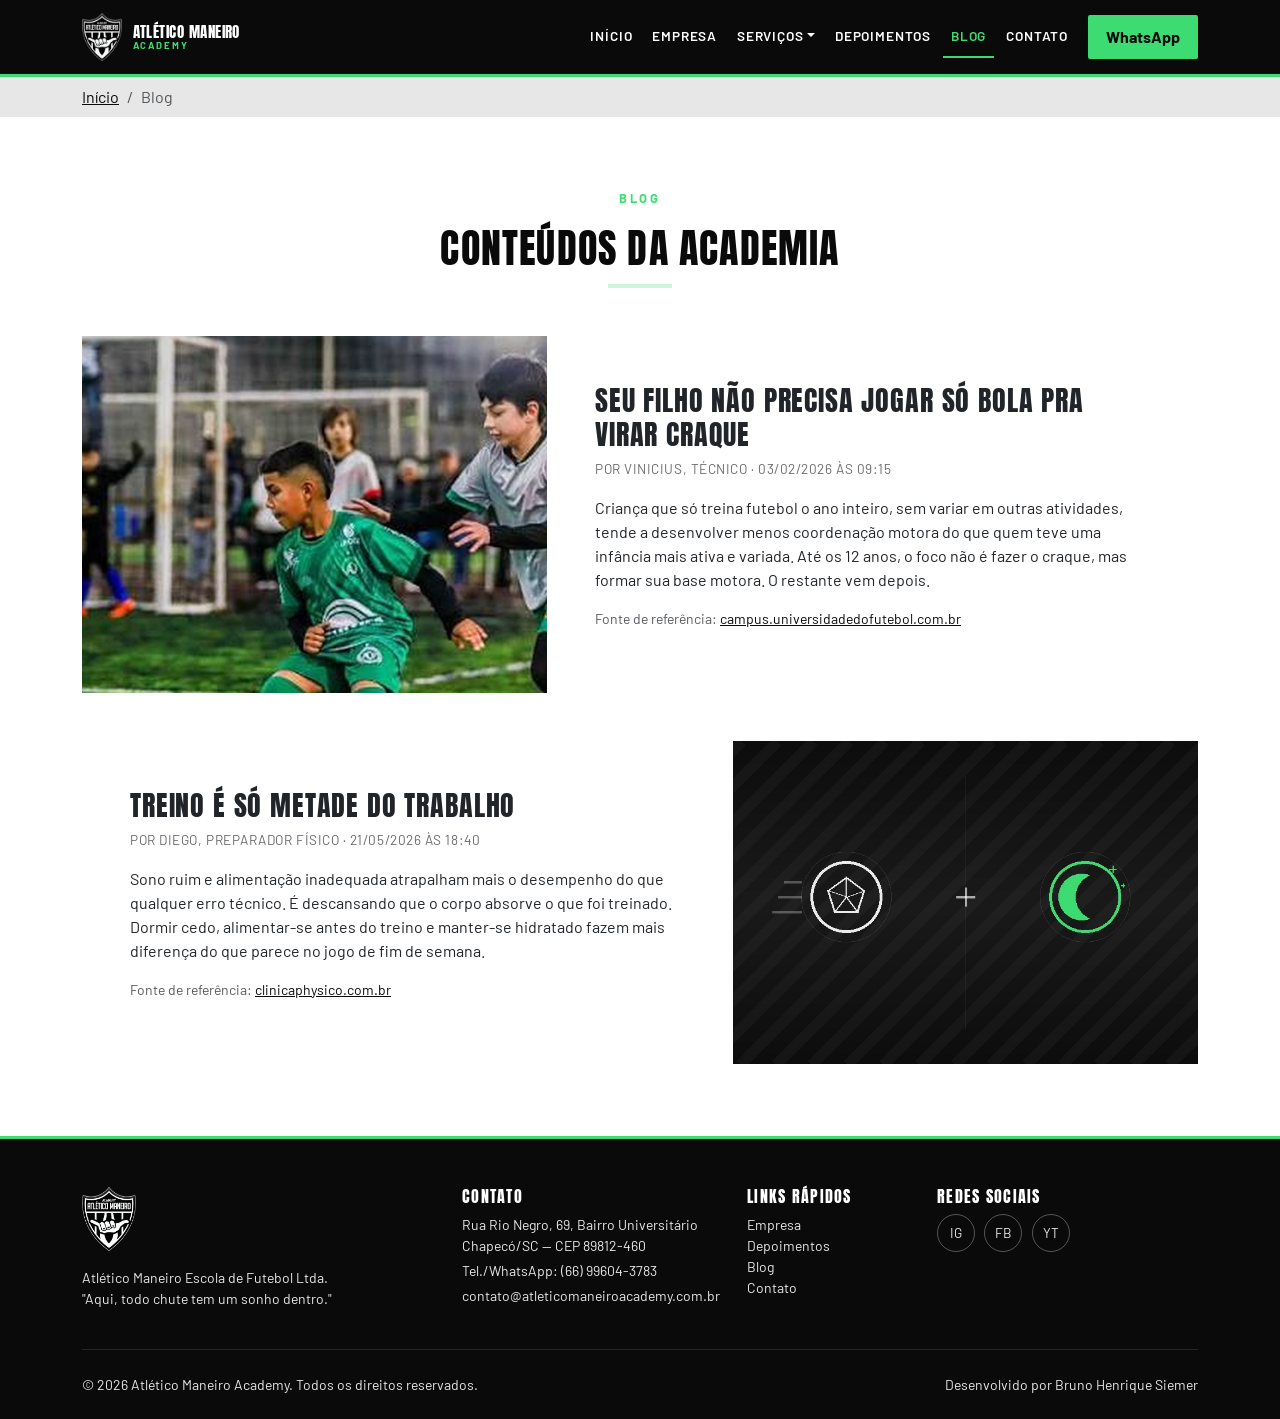
==== blog.html @ 5b68c324 "primeira versao primeira versao" ====
<!DOCTYPE html>
<html lang="pt-BR">
<head>
  <meta charset="UTF-8" />
  <meta name="viewport" content="width=device-width, initial-scale=1.0" />
  <title>Blog — Conteúdos da Academia — Atlético Maneiro Academy</title>
  <meta name="description" content="Conteúdos da Academia: artigos sobre desenvolvimento esportivo e recuperação de atletas, pela Atlético Maneiro Academy." />
  <link rel="icon" href="img/favicon-32.png" sizes="32x32" type="image/png" />
  <link rel="icon" href="img/favicon.png" sizes="192x192" type="image/png" />
  <link href="https://cdn.jsdelivr.net/npm/bootstrap@5.3.3/dist/css/bootstrap.min.css" rel="stylesheet">
  <link href="https://fonts.googleapis.com/css2?family=Anton&family=Barlow:wght@400;500;600;700&display=swap" rel="stylesheet">
  <link rel="stylesheet" href="css/style.css">
</head>
<body>

  <a class="visually-hidden-focusable btn btn-dark position-absolute m-2" href="#conteudo-principal">Pular para o conteúdo</a>

  <header>
    <nav class="navbar navbar-expand-lg navbar-dark amc-navbar sticky-top" aria-label="Menu principal">
      <div class="container">
        <a class="navbar-brand" href="index.html">
          <img src="img/logo.png" alt="Escudo Atlético Maneiro Academy" class="amc-brand-logo">
          <span class="amc-brand-text">ATLÉTICO MANEIRO<small>ACADEMY</small></span>
        </a>
        <button class="navbar-toggler" type="button" data-bs-toggle="collapse" data-bs-target="#menuPrincipal" aria-controls="menuPrincipal" aria-expanded="false" aria-label="Abrir menu de navegação">
          <span class="navbar-toggler-icon"></span>
        </button>
        <div class="collapse navbar-collapse" id="menuPrincipal">
          <ul class="navbar-nav ms-auto align-items-lg-center gap-lg-1">
            <li class="nav-item"><a class="nav-link" href="index.html">Início</a></li>
            <li class="nav-item"><a class="nav-link" href="empresa.html">Empresa</a></li>
            <li class="nav-item dropdown">
              <a class="nav-link dropdown-toggle" href="#" id="menuServicos" role="button" data-bs-toggle="dropdown" aria-expanded="false">Serviços</a>
              <ul class="dropdown-menu dropdown-menu-end" aria-labelledby="menuServicos">
                <li><a class="dropdown-item" href="servico1.html">Iniciação ao Futebol</a></li>
                <li><a class="dropdown-item" href="servico2.html">Categorias de Base Competitivas</a></li>
                <li><a class="dropdown-item" href="servico3.html">Preparação para Peneiras e Seletivos</a></li>
              </ul>
            </li>
            <li class="nav-item"><a class="nav-link" href="depoimentos.html">Depoimentos</a></li>
            <li class="nav-item"><a class="nav-link active" href="blog.html">Blog</a></li>
            <li class="nav-item"><a class="nav-link" href="contato.html">Contato</a></li>
            <li class="nav-item ms-lg-2 mt-2 mt-lg-0">
              <a class="btn amc-whatsapp-btn" href="https://wa.me/5566996043783?text=Ol%C3%A1%2C%20gostaria%20de%20solicitar%20informa%C3%A7%C3%B5es%20sobre%20os%20treinamentos%20da%20Atl%C3%A9tico%20Maneiro%20Academy." target="_blank" rel="noopener">WhatsApp</a>
            </li>
          </ul>
        </div>
      </div>
    </nav>
  </header>

  <main id="conteudo-principal">

    <div class="amc-breadcrumb-bar py-2">
      <div class="container">
        <nav aria-label="breadcrumb">
          <ol class="breadcrumb mb-0 small">
            <li class="breadcrumb-item"><a href="index.html">Início</a></li>
            <li class="breadcrumb-item active" aria-current="page">Blog</li>
          </ol>
        </nav>
      </div>
    </div>

    <section class="amc-section" aria-labelledby="blogTitulo">
      <div class="container">
        <div class="text-center mb-5">
          <p class="amc-eyebrow">Blog</p>
          <h1 id="blogTitulo">Conteúdos da Academia</h1>
          <hr class="amc-divider mx-auto">
        </div>

        <article id="artigo-1" class="amc-article-card card border-0 mb-5">
          <div class="row g-0">
            <div class="col-md-5">
              <img src="img/blog-iniciacao.jpg" class="img-fluid h-100 w-100" alt="Criança brincando de futebol descalça no campo">
            </div>
            <div class="col-md-7">
              <div class="card-body h-100 d-flex flex-column justify-content-center p-4 p-md-5">
                <h2 class="h3">Seu filho não precisa jogar só bola pra virar craque</h2>
                <p class="amc-article-meta mb-3">Por Vinicius, Técnico · 03/02/2026 às 09:15</p>
                <p>Criança que só treina futebol o ano inteiro, sem variar em outras atividades, tende a desenvolver menos coordenação motora do que quem teve uma infância mais ativa e variada. Até os 12 anos, o foco não é fazer o craque, mas formar sua base motora. O restante vem depois.</p>
                <p class="small text-muted">Fonte de referência: <a href="https://campus.universidadedofutebol.com.br/a-importancia-da-iniciacao-esportiva-para-o-desenvolvimento-motor-infantil/" target="_blank" rel="noopener">campus.universidadedofutebol.com.br</a></p>
              </div>
            </div>
          </div>
        </article>

        <article id="artigo-2" class="amc-article-card card border-0">
          <div class="row g-0">
            <div class="col-md-5 order-md-2">
              <img src="img/blog-descanso.jpg" class="img-fluid h-100 w-100" alt="Jovem atleta descansando">
            </div>
            <div class="col-md-7 order-md-1">
              <div class="card-body h-100 d-flex flex-column justify-content-center p-4 p-md-5">
                <h2 class="h3">Treino é só metade do trabalho</h2>
                <p class="amc-article-meta mb-3">Por Diego, Preparador Físico · 21/05/2026 às 18:40</p>
                <p>Sono ruim e alimentação inadequada atrapalham mais o desempenho do que qualquer erro técnico. É descansando que o corpo absorve o que foi treinado. Dormir cedo, alimentar-se antes do treino e manter-se hidratado fazem mais diferença do que parece no jogo de fim de semana.</p>
                <p class="small text-muted">Fonte de referência: <a href="https://www.clinicaphysico.com.br/o-que-um-atleta-de-futebol-precisa-monitorar-alem-do-treino/" target="_blank" rel="noopener">clinicaphysico.com.br</a></p>
              </div>
            </div>
          </div>
        </article>

      </div>
    </section>

  </main>

  <footer class="amc-footer pt-5 pb-4">
    <div class="container">
      <div class="row g-4">
        <div class="col-lg-4">
          <img src="img/logo.png" alt="Escudo Atlético Maneiro Academy" class="amc-footer-logo mb-3">
          <p class="small">Atlético Maneiro Escola de Futebol Ltda.<br>"Aqui, todo chute tem um sonho dentro."</p>
        </div>
        <div class="col-lg-3 col-sm-6">
          <h6>Contato</h6>
          <p class="small mb-1">Rua Rio Negro, 69, Bairro Universitário<br>Chapecó/SC — CEP 89812-460</p>
          <p class="small mb-1">Tel./WhatsApp: (66) 99604-3783</p>
          <p class="small">contato@atleticomaneiroacademy.com.br</p>
        </div>
        <div class="col-lg-2 col-sm-6">
          <h6>Links rápidos</h6>
          <ul class="list-unstyled small">
            <li><a href="empresa.html">Empresa</a></li>
            <li><a href="depoimentos.html">Depoimentos</a></li>
            <li><a href="blog.html">Blog</a></li>
            <li><a href="contato.html">Contato</a></li>
          </ul>
        </div>
        <div class="col-lg-3 col-sm-6">
          <h6>Redes sociais</h6>
          <a href="https://www.instagram.com/unoescoficial/" target="_blank" rel="noopener" class="amc-social-icon" aria-label="Instagram">IG</a>
          <a href="https://www.facebook.com/unoescoficial/" target="_blank" rel="noopener" class="amc-social-icon" aria-label="Facebook">FB</a>
          <a href="https://www.youtube.com/unoescoficial" target="_blank" rel="noopener" class="amc-social-icon" aria-label="YouTube">YT</a>
        </div>
      </div>
      <hr class="border-secondary my-4">
      <div class="d-flex flex-column flex-md-row justify-content-between small text-center text-md-start gap-2">
        <p class="mb-0">&copy; 2026 Atlético Maneiro Academy. Todos os direitos reservados.</p>
        <p class="mb-0">Desenvolvido por Bruno Henrique Siemer</p>
      </div>
    </div>
  </footer>

  <script src="https://cdn.jsdelivr.net/npm/bootstrap@5.3.3/dist/js/bootstrap.bundle.min.js"></script>
  <script src="js/script.js"></script>
</body>
</html>
---- css/style.css ----
:root {
  --amc-black: #0a0a0a;
  --amc-dark: #141414;
  --amc-gray: #6c6c6c;
  --amc-light-gray: #e7e7e7;
  --amc-white: #ffffff;
  --amc-accent: #3ddc73;
  --amc-radius: 2px;
  --amc-transition: 0.2s ease-in-out;
}

html {
  scroll-behavior: smooth;
}

body {
  font-family: "Barlow", "Segoe UI", sans-serif;
  color: var(--amc-black);
  background-color: var(--amc-white);
  overflow-x: hidden;
  width: 100%;
}

h1, h2, h3, h4, h5, h6,
.amc-display {
  font-family: "Anton", "Arial Narrow", sans-serif;
  font-weight: 400;
  letter-spacing: 0.03em;
  text-transform: uppercase;
}

a {
  color: var(--amc-black);
}

a:hover,
a:focus {
  color: var(--amc-accent);
}

::selection {
  background: var(--amc-accent);
  color: var(--amc-black);
}

a:focus-visible,
button:focus-visible,
input:focus-visible,
textarea:focus-visible,
.btn:focus-visible,
.nav-link:focus-visible {
  outline: 3px solid var(--amc-accent);
  outline-offset: 2px;
}

.amc-section {
  padding-block: 4.5rem;
}

.amc-section-alt {
  background-color: var(--amc-dark);
  color: var(--amc-white);
}

.amc-eyebrow {
  color: var(--amc-accent);
  font-family: "Barlow", sans-serif;
  font-weight: 700;
  letter-spacing: 0.2em;
  text-transform: uppercase;
  font-size: 0.8rem;
}

.amc-divider {
  width: 64px;
  height: 4px;
  background: var(--amc-accent);
  border: 0;
  margin: 0.75rem 0 1.5rem;
}

.amc-navbar {
  background-color: var(--amc-black);
  border-bottom: 3px solid var(--amc-accent);
}

.amc-navbar .navbar-brand {
  display: flex;
  align-items: center;
  gap: 0.65rem;
}

.amc-navbar .navbar-brand img,
.amc-brand-logo {
  height: 48px;
  width: auto;
}

.amc-brand-text {
  display: flex;
  flex-direction: column;
  line-height: 1.05;
  font-family: "Anton", sans-serif;
  font-size: 0.95rem;
  letter-spacing: 0.03em;
  color: var(--amc-white);
}

.amc-brand-text small {
  font-family: "Barlow", sans-serif;
  font-weight: 700;
  font-size: 0.6rem;
  letter-spacing: 0.2em;
  color: var(--amc-accent);
}

.amc-footer-logo {
  height: 64px;
  width: auto;
}

.amc-navbar .nav-link {
  color: var(--amc-white);
  font-weight: 600;
  text-transform: uppercase;
  font-size: 0.85rem;
  letter-spacing: 0.06em;
  padding: 0.6rem 0.9rem;
  border-bottom: 2px solid transparent;
  transition: border-color var(--amc-transition), color var(--amc-transition);
}

.amc-navbar .nav-link:hover,
.amc-navbar .nav-link:focus,
.amc-navbar .nav-link.active {
  color: var(--amc-accent);
  border-bottom-color: var(--amc-accent);
}

.amc-navbar .navbar-toggler {
  border-color: rgba(255, 255, 255, 0.4);
}

.amc-whatsapp-btn {
  background-color: var(--amc-accent);
  color: var(--amc-black) !important;
  font-weight: 700;
  border-radius: var(--amc-radius);
  padding: 0.5rem 1rem !important;
  border: 2px solid var(--amc-accent);
}

.amc-whatsapp-btn:hover,
.amc-whatsapp-btn:focus {
  background-color: transparent;
  color: var(--amc-accent) !important;
}

.btn-amc-primary {
  background-color: var(--amc-white);
  color: var(--amc-black);
  border: 2px solid var(--amc-white);
  font-weight: 700;
  text-transform: uppercase;
  letter-spacing: 0.05em;
  border-radius: var(--amc-radius);
  padding: 0.65rem 1.6rem;
  transition: all var(--amc-transition);
}
.btn-amc-primary:hover,
.btn-amc-primary:focus {
  background-color: transparent;
  color: var(--amc-white);
}

.btn-amc-outline {
  background-color: transparent;
  color: var(--amc-black);
  border: 2px solid var(--amc-black);
  font-weight: 700;
  text-transform: uppercase;
  letter-spacing: 0.05em;
  border-radius: var(--amc-radius);
  padding: 0.65rem 1.6rem;
  transition: all var(--amc-transition);
}
.btn-amc-outline:hover,
.btn-amc-outline:focus {
  background-color: var(--amc-black);
  color: var(--amc-white);
}

.btn-amc-accent {
  background-color: var(--amc-accent);
  color: var(--amc-black);
  border: 2px solid var(--amc-accent);
  font-weight: 700;
  text-transform: uppercase;
  letter-spacing: 0.05em;
  border-radius: var(--amc-radius);
  padding: 0.65rem 1.6rem;
  transition: all var(--amc-transition);
}
.btn-amc-accent:hover,
.btn-amc-accent:focus {
  background-color: transparent;
  color: var(--amc-black);
  border-color: var(--amc-black);
}

.amc-carousel {
  border-bottom: 3px solid var(--amc-black);
}

.amc-carousel .carousel-item {
  height: min(80vh, 640px);
  min-height: 380px;
  background-color: var(--amc-black);
}

.amc-carousel img {
  height: 100%;
  width: 100%;
  object-fit: cover;
  object-position: center 22%;
  opacity: 0.55;
}

.amc-carousel-item-brand {
  background: radial-gradient(ellipse at center, #1c1c1c 0%, var(--amc-black) 70%);
}

.amc-carousel-item-brand img {
  width: auto;
  height: 62%;
  max-height: 360px;
  object-fit: contain;
  opacity: 0.28;
  position: absolute;
  left: 50%;
  right: auto;
  top: 50%;
  transform: translate(-50%, -50%);
  filter: drop-shadow(0 14px 30px rgba(0, 0, 0, 0.5));
}

.amc-carousel-item-brand .amc-carousel-caption {
  background: linear-gradient(180deg, rgba(0, 0, 0, 0.35) 0%, rgba(0, 0, 0, 0.7) 100%);
}

@media (max-width: 767.98px) {
  .amc-carousel-item-brand img {
    top: 1.25rem;
    left: 50%;
    transform: translateX(-50%);
    height: auto;
    width: 90px;
    max-height: none;
    opacity: 0.9;
  }
}

.amc-carousel-caption {
  position: absolute;
  inset: 0;
  display: flex;
  flex-direction: column;
  justify-content: center;
  align-items: flex-start;
  padding: 2rem 8%;
  text-align: left;
  background: linear-gradient(90deg, rgba(0, 0, 0, 0.75) 0%, rgba(0, 0, 0, 0.25) 70%);
}

.amc-carousel-caption h1,
.amc-carousel-caption h2 {
  color: var(--amc-white);
  font-size: clamp(2rem, 5vw, 3.5rem);
  text-shadow: 0 2px 10px rgba(0, 0, 0, 0.6);
}

.amc-carousel-caption p {
  color: var(--amc-light-gray);
  max-width: 42ch;
  font-size: 1.05rem;
}

.amc-carousel .carousel-indicators [data-bs-target] {
  background-color: var(--amc-white);
}

.amc-carousel .carousel-control-prev-icon,
.amc-carousel .carousel-control-next-icon {
  filter: none;
  background-color: rgba(0, 0, 0, 0.5);
  border-radius: 50%;
  padding: 1.4rem;
}

.amc-card {
  border: 1px solid rgba(0, 0, 0, 0.12);
  border-radius: var(--amc-radius);
  overflow: hidden;
  transition: transform var(--amc-transition), box-shadow var(--amc-transition);
  background-color: var(--amc-white);
}

.amc-card:hover {
  transform: translateY(-6px);
  box-shadow: 0 14px 28px rgba(0, 0, 0, 0.18);
}

.amc-card img {
  aspect-ratio: 4 / 3;
  object-fit: cover;
}

.amc-card .card-body {
  padding: 1.5rem;
}

.amc-price-tag {
  display: inline-block;
  font-family: "Barlow", sans-serif;
  font-weight: 700;
  font-size: 0.72rem;
  letter-spacing: 0.08em;
  text-transform: uppercase;
  color: var(--amc-black);
  background-color: var(--amc-accent);
  padding: 0.25rem 0.6rem;
  border-radius: var(--amc-radius);
}

.amc-testimonial {
  border: 1px solid rgba(255, 255, 255, 0.15);
  border-radius: var(--amc-radius);
  background-color: var(--amc-dark);
  color: var(--amc-white);
  height: 100%;
}

.amc-testimonial img {
  width: 64px;
  height: 64px;
  object-fit: cover;
  border-radius: 50%;
  border: 2px solid var(--amc-accent);
}

.amc-testimonial blockquote {
  font-style: italic;
  color: var(--amc-light-gray);
}

.amc-team-card {
  border: 1px solid rgba(0, 0, 0, 0.12);
  border-top: 4px solid var(--amc-black);
  padding: 1.5rem;
  height: 100%;
  background-color: var(--amc-white);
}

.amc-profissional-card {
  text-align: center;
  border-top: 4px solid var(--amc-accent);
}

.amc-profissional-foto {
  width: 96px;
  height: 96px;
  object-fit: cover;
  border-radius: 50%;
  border: 2px solid var(--amc-black);
  margin-left: auto;
  margin-right: auto;
}

.amc-article-card img {
  aspect-ratio: 16 / 9;
  object-fit: cover;
}

.amc-article-meta {
  font-size: 0.85rem;
  color: var(--amc-gray);
  text-transform: uppercase;
  letter-spacing: 0.04em;
}

.amc-map-frame {
  border: 3px solid var(--amc-black);
}

.amc-table thead {
  background-color: var(--amc-black);
  color: var(--amc-white);
}

.amc-table td,
.amc-table th {
  vertical-align: middle;
}

.amc-footer {
  background-color: var(--amc-black);
  color: var(--amc-light-gray);
  border-top: 3px solid var(--amc-accent);
}

.amc-footer h6 {
  color: var(--amc-white);
  letter-spacing: 0.08em;
}

.amc-footer a {
  color: var(--amc-light-gray);
  text-decoration: none;
}

.amc-footer a:hover,
.amc-footer a:focus {
  color: var(--amc-accent);
}

.amc-social-icon {
  display: inline-flex;
  align-items: center;
  justify-content: center;
  width: 38px;
  height: 38px;
  border: 1px solid rgba(255, 255, 255, 0.3);
  border-radius: 50%;
  margin-right: 0.4rem;
  font-size: 0.85rem;
  transition: all var(--amc-transition);
}

.amc-social-icon:hover,
.amc-social-icon:focus {
  border-color: var(--amc-accent);
  background-color: var(--amc-accent);
  color: var(--amc-black) !important;
}

.amc-ratio-service {
  border: 1px solid rgba(0, 0, 0, 0.12);
}

.amc-breadcrumb-bar {
  background-color: var(--amc-light-gray);
}

@media (max-width: 767.98px) {
  .amc-carousel-caption {
    padding: 1.5rem 6%;
    background: linear-gradient(180deg, rgba(0, 0, 0, 0.55) 0%, rgba(0, 0, 0, 0.75) 100%);
  }
}

.amc-stack-wrap {
  display: grid;
  grid-template-areas: "stack";
  place-items: center;
  padding-block: 2.5rem 4.5rem;
}

.amc-stack-card {
  grid-area: stack;
  position: relative;
  width: min(23rem, 88vw);
  height: 9.5rem;
  display: flex;
  flex-direction: column;
  justify-content: space-between;
  gap: 0.35rem;
  padding: 1rem 1.25rem;
  border-radius: 0.9rem;
  border: 2px solid rgba(255, 255, 255, 0.14);
  background-color: rgba(20, 20, 20, 0.85);
  backdrop-filter: blur(6px);
  color: var(--amc-white);
  transform: skewY(-6deg);
  filter: grayscale(1);
  overflow: hidden;
  cursor: default;
  transition: transform 0.5s ease, filter 0.5s ease, border-color 0.3s ease, box-shadow 0.3s ease;
}

.amc-stack-card:nth-child(1) { transform: skewY(-6deg) translate(0, 0); z-index: 1; }
.amc-stack-card:nth-child(2) { transform: skewY(-6deg) translate(3.25rem, 2.5rem); z-index: 2; }
.amc-stack-card:nth-child(3) { transform: skewY(-6deg) translate(6.5rem, 5rem); z-index: 3; filter: none; }

.amc-stack-card:hover,
.amc-stack-card:focus-within {
  filter: grayscale(0);
  border-color: var(--amc-accent);
  box-shadow: 0 16px 32px rgba(0, 0, 0, 0.35);
}

.amc-stack-card:nth-child(1):hover { transform: skewY(-6deg) translate(0, -0.6rem); }
.amc-stack-card:nth-child(2):hover { transform: skewY(-6deg) translate(3.25rem, 1.9rem); }
.amc-stack-card:nth-child(3):hover { transform: skewY(-6deg) translate(6.5rem, 4.4rem); }

.amc-stack-icon {
  display: inline-flex;
  align-items: center;
  justify-content: center;
  width: 2rem;
  height: 2rem;
  border-radius: 50%;
  background-color: var(--amc-accent);
  color: var(--amc-black);
  flex-shrink: 0;
}

.amc-stack-top {
  display: flex;
  align-items: center;
  gap: 0.6rem;
}

.amc-stack-eyebrow {
  font-family: "Barlow", sans-serif;
  font-weight: 700;
  font-size: 0.75rem;
  letter-spacing: 0.05em;
  color: var(--amc-accent);
  text-transform: uppercase;
}

.amc-stack-title {
  font-family: "Anton", sans-serif;
  font-size: 1.05rem;
  letter-spacing: 0.02em;
}

.amc-stack-date {
  font-size: 0.8rem;
  color: var(--amc-light-gray);
}

@media (max-width: 575.98px) {
  .amc-stack-wrap { padding-block: 1.5rem 3rem; }
  .amc-stack-card { width: min(19rem, 86vw); height: 8.5rem; }
  .amc-stack-card:nth-child(2) { transform: skewY(-6deg) translate(1.6rem, 1.6rem); }
  .amc-stack-card:nth-child(3) { transform: skewY(-6deg) translate(3.2rem, 3.2rem); }
}

.amc-toggle-group {
  display: inline-flex;
  align-items: center;
  gap: 0.25rem;
  background-color: rgba(255, 255, 255, 0.06);
  border: 1px solid rgba(255, 255, 255, 0.15);
  border-radius: 999px;
  padding: 0.3rem;
}

.amc-toggle-btn {
  border: 0;
  background: transparent;
  color: var(--amc-light-gray);
  font-weight: 700;
  font-size: 0.8rem;
  text-transform: uppercase;
  letter-spacing: 0.04em;
  padding: 0.45rem 1.1rem;
  border-radius: 999px;
  transition: all var(--amc-transition);
}

.amc-toggle-btn.active {
  background-color: var(--amc-white);
  color: var(--amc-black);
}

.amc-toggle-hint {
  color: var(--amc-accent);
  font-weight: 700;
  font-size: 0.75rem;
}

.amc-plan-card {
  position: relative;
  height: 100%;
  background-color: var(--amc-white);
  color: var(--amc-black);
  border: 1px solid rgba(255, 255, 255, 0.14);
  border-radius: 1rem;
  padding: 1.75rem;
  display: flex;
  flex-direction: column;
  transition: transform var(--amc-transition), box-shadow var(--amc-transition);
}

.amc-plan-card:hover {
  transform: translateY(-4px);
}

.amc-plan-card.amc-plan-featured {
  border-color: var(--amc-accent);
  box-shadow: 0 18px 36px rgba(0, 0, 0, 0.4);
}

.amc-plan-card.amc-plan-dark {
  background-color: var(--amc-black);
  color: var(--amc-white);
  border-color: rgba(255, 255, 255, 0.14);
}

.amc-plan-badge {
  position: absolute;
  top: -0.85rem;
  left: 1.75rem;
  background-color: var(--amc-accent);
  color: var(--amc-black);
  font-weight: 700;
  font-size: 0.72rem;
  letter-spacing: 0.04em;
  text-transform: uppercase;
  padding: 0.3rem 0.75rem;
  border-radius: 999px;
}

.amc-plan-name {
  font-family: "Anton", sans-serif;
  font-size: 1.25rem;
  letter-spacing: 0.02em;
  margin-bottom: 0.25rem;
}

.amc-plan-tagline {
  color: var(--amc-gray);
  font-size: 0.88rem;
  margin-bottom: 1.25rem;
}

.amc-plan-dark .amc-plan-tagline {
  color: rgba(255, 255, 255, 0.65);
}

.amc-plan-price {
  font-family: "Anton", sans-serif;
  font-size: 2.4rem;
  line-height: 1;
  margin-bottom: 0.1rem;
}

.amc-plan-period {
  font-size: 0.8rem;
  color: var(--amc-gray);
  margin-bottom: 1.5rem;
}

.amc-plan-dark .amc-plan-period {
  color: rgba(255, 255, 255, 0.6);
}

.amc-plan-features {
  list-style: none;
  padding: 0;
  margin: 0 0 1.75rem;
  flex-grow: 1;
}

.amc-plan-features li {
  display: flex;
  align-items: flex-start;
  gap: 0.55rem;
  font-size: 0.9rem;
  margin-bottom: 0.65rem;
}

.amc-plan-features li svg {
  flex-shrink: 0;
  margin-top: 0.15rem;
  color: var(--amc-accent);
}

.amc-plan-actions {
  display: flex;
  flex-direction: column;
  gap: 0.5rem;
}
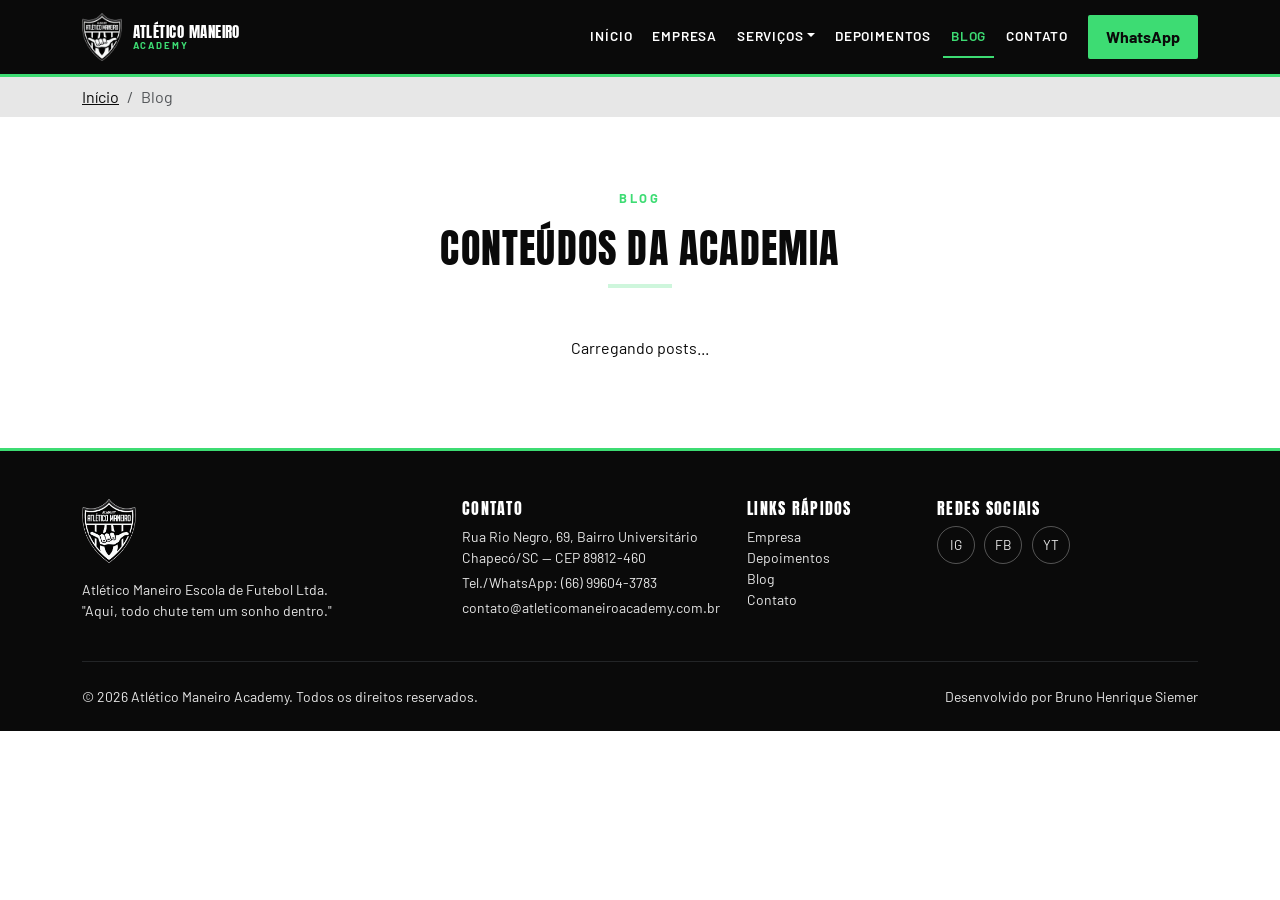
==== commit 8d8c52e3: "Add files via upload" ====
--- a/blog.html
+++ b/blog.html
@@ -70,37 +70,9 @@
           <hr class="amc-divider mx-auto">
         </div>
 
-        <article id="artigo-1" class="amc-article-card card border-0 mb-5">
-          <div class="row g-0">
-            <div class="col-md-5">
-              <img src="img/blog-iniciacao.jpg" class="img-fluid h-100 w-100" alt="Criança brincando de futebol descalça no campo">
-            </div>
-            <div class="col-md-7">
-              <div class="card-body h-100 d-flex flex-column justify-content-center p-4 p-md-5">
-                <h2 class="h3">Seu filho não precisa jogar só bola pra virar craque</h2>
-                <p class="amc-article-meta mb-3">Por Vinicius, Técnico · 03/02/2026 às 09:15</p>
-                <p>Criança que só treina futebol o ano inteiro, sem variar em outras atividades, tende a desenvolver menos coordenação motora do que quem teve uma infância mais ativa e variada. Até os 12 anos, o foco não é fazer o craque, mas formar sua base motora. O restante vem depois.</p>
-                <p class="small text-muted">Fonte de referência: <a href="https://campus.universidadedofutebol.com.br/a-importancia-da-iniciacao-esportiva-para-o-desenvolvimento-motor-infantil/" target="_blank" rel="noopener">campus.universidadedofutebol.com.br</a></p>
-              </div>
-            </div>
-          </div>
-        </article>
-
-        <article id="artigo-2" class="amc-article-card card border-0">
-          <div class="row g-0">
-            <div class="col-md-5 order-md-2">
-              <img src="img/blog-descanso.jpg" class="img-fluid h-100 w-100" alt="Jovem atleta descansando">
-            </div>
-            <div class="col-md-7 order-md-1">
-              <div class="card-body h-100 d-flex flex-column justify-content-center p-4 p-md-5">
-                <h2 class="h3">Treino é só metade do trabalho</h2>
-                <p class="amc-article-meta mb-3">Por Diego, Preparador Físico · 21/05/2026 às 18:40</p>
-                <p>Sono ruim e alimentação inadequada atrapalham mais o desempenho do que qualquer erro técnico. É descansando que o corpo absorve o que foi treinado. Dormir cedo, alimentar-se antes do treino e manter-se hidratado fazem mais diferença do que parece no jogo de fim de semana.</p>
-                <p class="small text-muted">Fonte de referência: <a href="https://www.clinicaphysico.com.br/o-que-um-atleta-de-futebol-precisa-monitorar-alem-do-treino/" target="_blank" rel="noopener">clinicaphysico.com.br</a></p>
-              </div>
-            </div>
-          </div>
-        </article>
+        <div id="lista-posts">
+          <p class="text-center">Carregando posts...</p>
+        </div>
 
       </div>
     </section>
@@ -146,5 +118,6 @@
 
   <script src="https://cdn.jsdelivr.net/npm/bootstrap@5.3.3/dist/js/bootstrap.bundle.min.js"></script>
   <script src="js/script.js"></script>
+  <script src="js/banco.js"></script>
 </body>
 </html>
